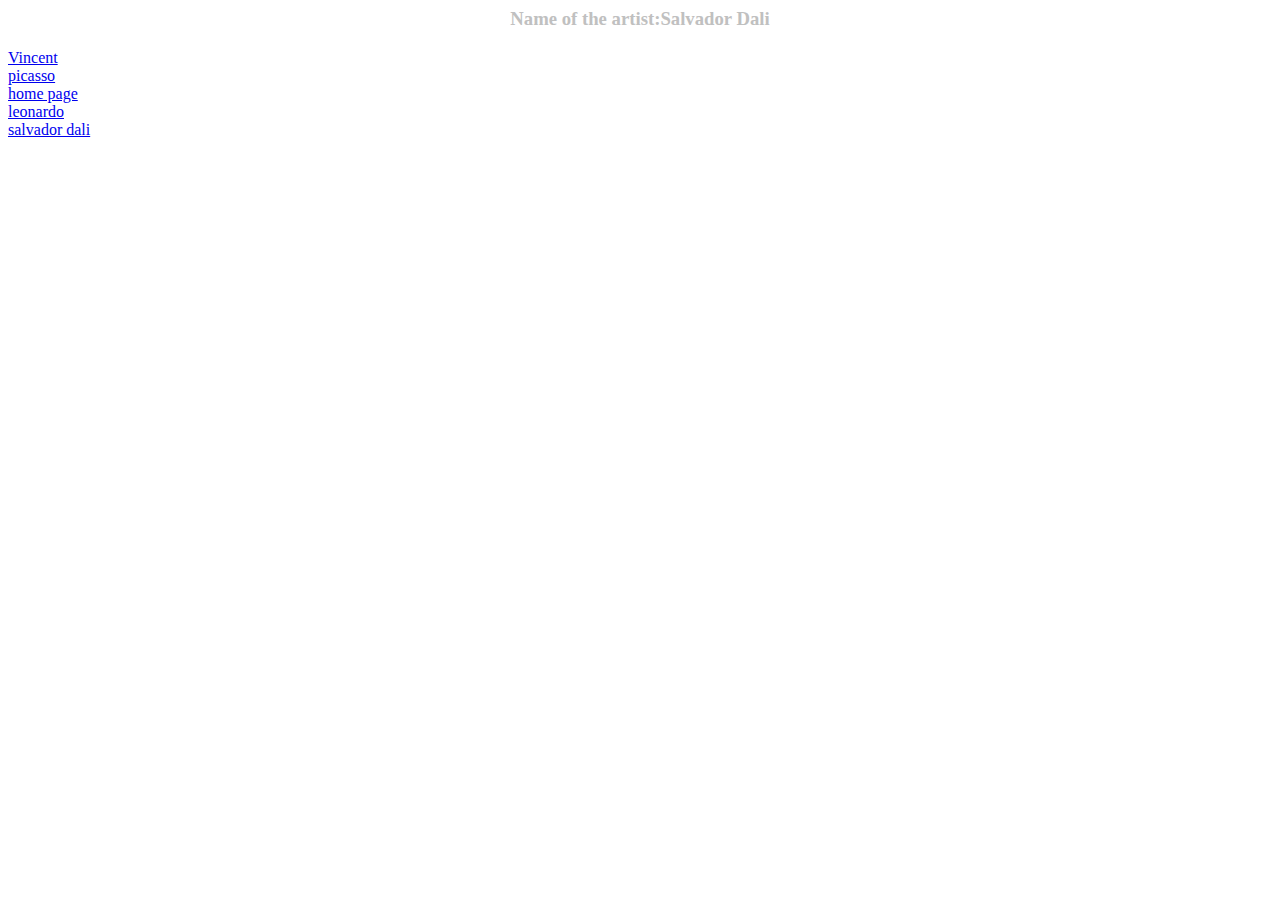
==== index.html @ 796d1c0b "added the index" ====
<html>
  <head>

  </head>

  <body style=" background-image: url('https://www.stockvault.net/data/2010/05/31/113907/preview16.jpg'); background-repeat: no-repeat; background-position: center; background-size: 100% 100%;">
    <h3 style="color:silver; text-align:center;"> Name of the artist:Salvador Dali</h3>
    <div class="grid">
        <div class="grid-item"> <a href="vincent.html">Vincent </a> </div>
        <div class="grid-item"><a href="picasso.html">picasso</a></div>
        <div class="grid-item"><a href="index.html">home page</a></div>
        <div class="grid-item"><a href="leoardo.html">leonardo </a></div>
        <div class="grid-item"><a href="salvador.html">salvador dali</a></div>
    </div>
  </body>

</html>
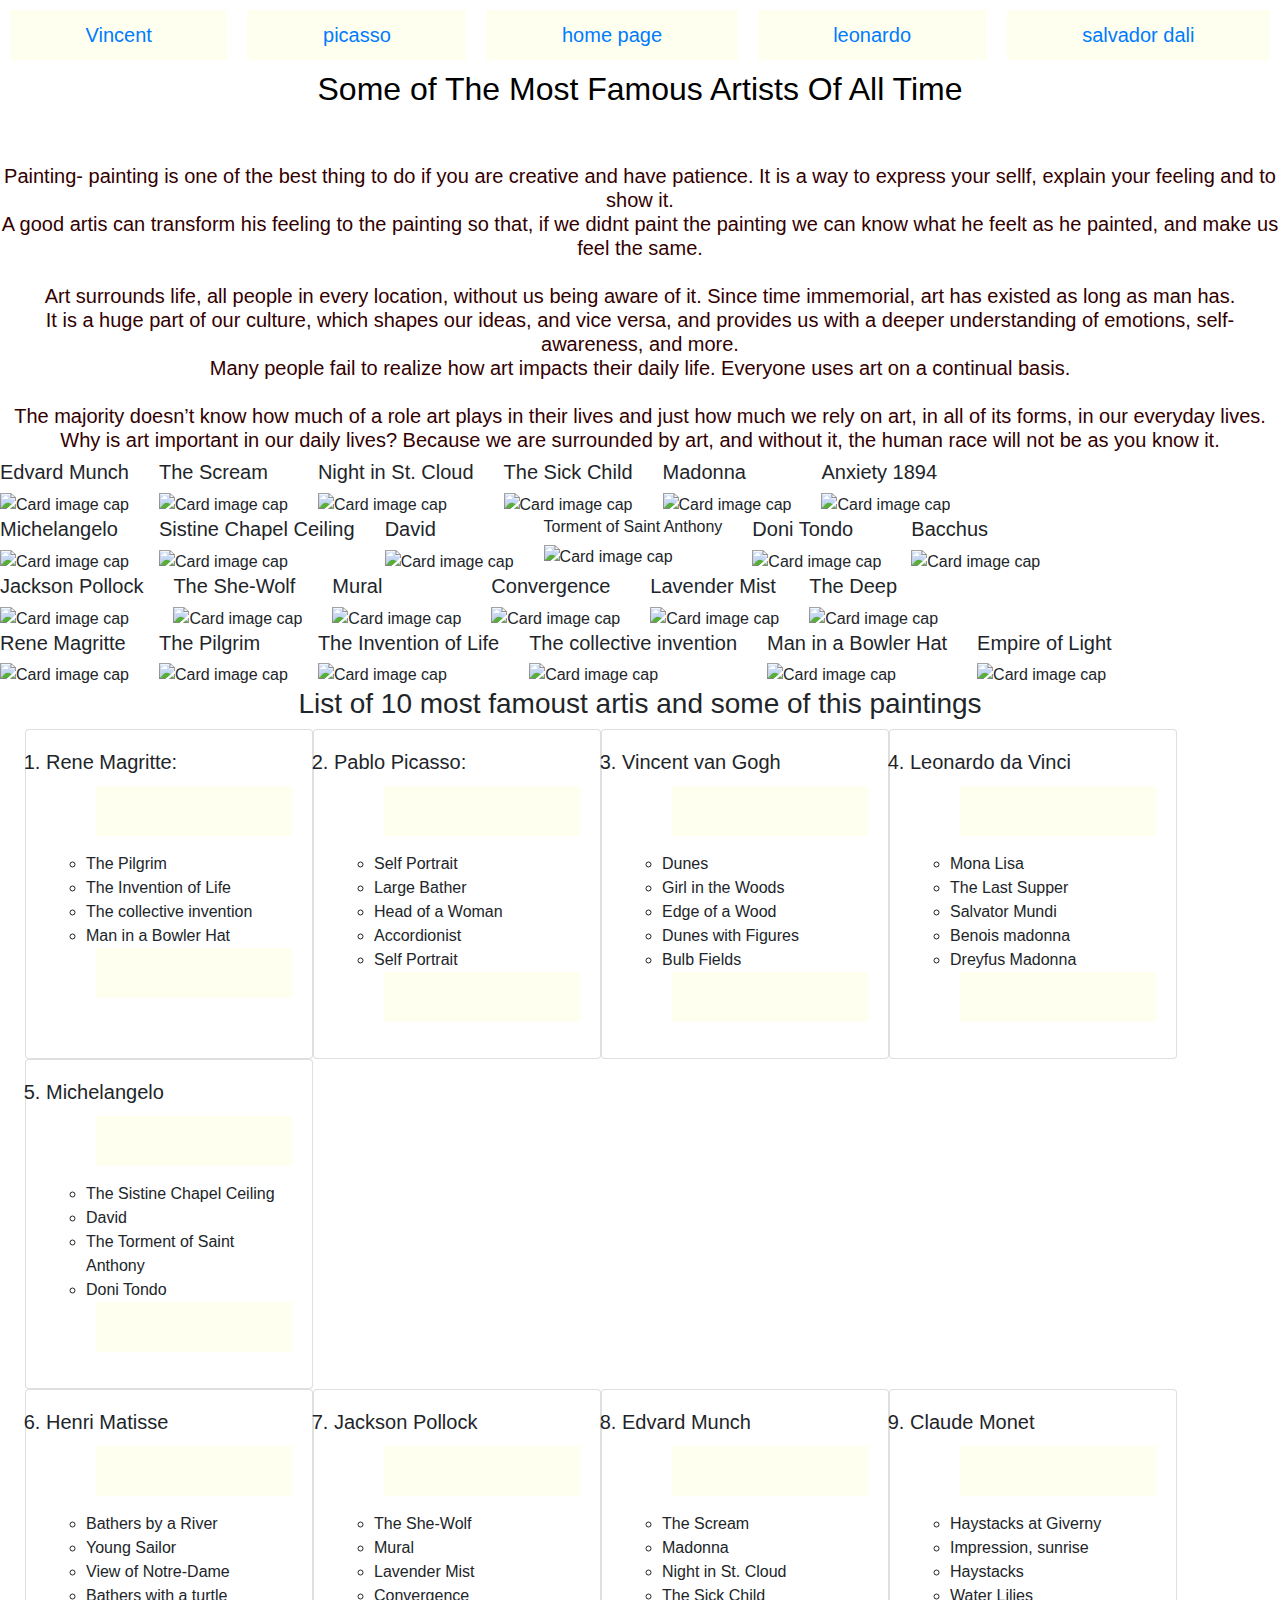
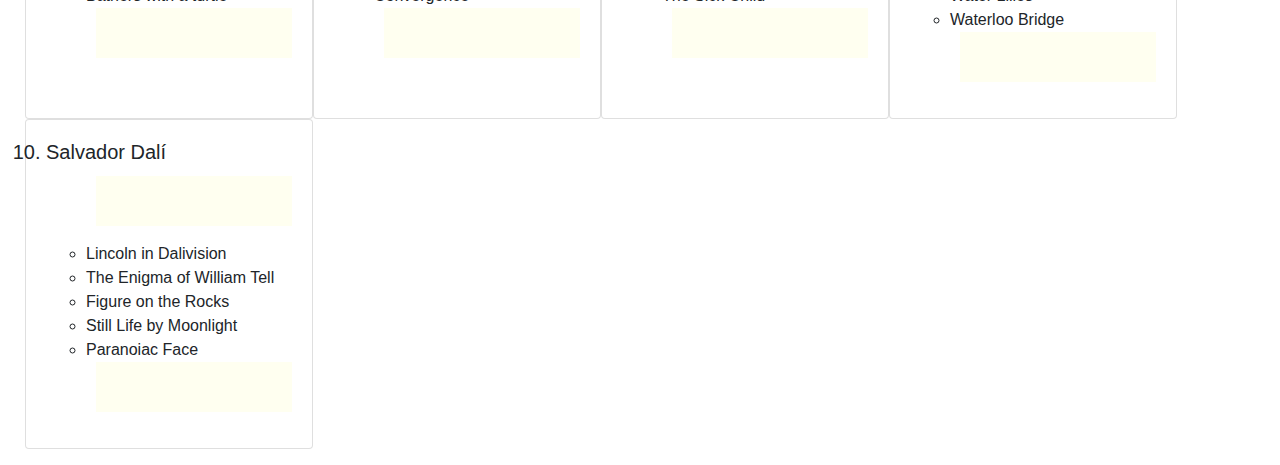
==== commit 62b39e55: "finished the index" ====
--- a/index.html
+++ b/index.html
@@ -1,17 +1,341 @@
+
+<!DOCTYPE html>
 <html>
-  <head>
-
-  </head>
-
-  <body style=" background-image: url('https://www.stockvault.net/data/2010/05/31/113907/preview16.jpg'); background-repeat: no-repeat; background-position: center; background-size: 100% 100%;">
-    <h3 style="color:silver; text-align:center;"> Name of the artist:Salvador Dali</h3>
-    <div class="grid">
-        <div class="grid-item"> <a href="vincent.html">Vincent </a> </div>
-        <div class="grid-item"><a href="picasso.html">picasso</a></div>
-        <div class="grid-item"><a href="index.html">home page</a></div>
-        <div class="grid-item"><a href="leoardo.html">leonardo </a></div>
-        <div class="grid-item"><a href="salvador.html">salvador dali</a></div>
-    </div>
-  </body>
-
+    <head>
+      <link rel="stylesheet" href="https://maxcdn.bootstrapcdn.com/bootstrap/4.0.0/css/bootstrap.min.css" integrity="sha384-Gn5384xqQ1aoWXA+058RXPxPg6fy4IWvTNh0E263XmFcJlSAwiGgFAW/dAiS6JXm" crossorigin="anonymous">
+      <link rel="stylesheet" href="style.css">
+
+        <title>art </title>
+        <meta name="viewport" content="width=device-width, initial-scale=1.0">
+        <style>
+        @media (max-width: 822px){
+              .painting{
+                padding-left:0px;
+                display: flex;
+                flex-wrap: wrap;
+                margin-left: 0;
+                margin-right: 0;
+              }
+              #mainTextindex{
+                padding-left:0px;
+                display: flex;
+                flex-wrap: wrap;
+                margin-left: 0;
+                margin-right: 0;
+              }
+              .main{
+                padding-left:0px;
+                display: flex;
+                flex-wrap: wrap;
+                margin-left: 0;
+                margin-right: 0;
+              }
+          }
+          @media (max-width: 550px){
+            .grid-item{
+                padding: 0px;
+            }
+            .pictures3:hover{
+              width:210px;
+              height:300px;
+                    }
+          }
+        </style>
+    </head>
+  <body style=" background-image: url('http://www.ttctorah.org/wp-content/uploads/2015/11/6804073-nice-backgrounds-300x169.jpg'); background-repeat: no-repeat; background-position: center; background-size: 100% 100%;">
+
+        <div class="grid">
+          <div class="grid-item"> <a href="vincent.html">Vincent </a> </div>
+          <div class="grid-item"><a href="picasso.html">picasso</a></div>
+          <div class="grid-item"><a href="index.html">home page</a></div>
+          <div class="grid-item"><a href="leoardo.html">leonardo </a></div>
+          <div class="grid-item"><a href="salvador.html">salvador dali</a></div>
+        </div>
+        <div class="main" style="text-align:center; color:#330000;">
+            <h2 style="text-align:center; color:black;" class="title">Some of The Most Famous Artists Of All Time</h2><br><br>
+        <h5>  Painting- painting is one of the best thing to do if you are creative and have patience. It is a way to express your sellf, explain your feeling and to show it.<br>
+
+          A good artis can transform his feeling to the painting so that, if we didnt paint the painting we can know what he feelt as he painted, and make us feel the same.<br>
+
+          <br>
+          Art surrounds life, all people in every location, without us being aware of it.  Since time immemorial, art has existed as long as man has.<br> It is a huge part of our culture, which shapes our ideas, and vice versa, and provides us with a deeper understanding of emotions, self-awareness, and more.<br>
+
+          Many people fail to realize how art impacts their daily life. Everyone uses art on a continual basis.<br><br> The majority doesn’t know how much of a role art plays in their lives and just how much we rely on art, in all of its forms, in our everyday lives.<br>
+
+          Why is art important in our daily lives? Because we are surrounded by art, and without it, the human race will not be as you know it.
+        </h5>
+        </div>
+
+        <div class="painting">
+        <div class="row" >
+          <div class="col-auto">
+                <h5>Edvard Munch</h5>
+                <img  src="https://www.biography.com/.image/ar_1:1%2Cc_fill%2Ccs_srgb%2Cg_face%2Cq_auto:good%2Cw_300/MTQzMDAyNzYyNTU1MTcyMDQ1/edvard-munch-self-portraitjpg.jpg" alt="Card image cap" class="pictures3">
+          </div>
+          <div class="col-auto">
+                <h5 >The Scream</h5>
+                <img  src="https://steemitimages.com/DQmVZVu96inZnmmxUJ7LaSBPj3YirjDx4SSqJmr4jC9aq3r/123-The-Scream-Edvard-Munch-Bespoke-Frame.jpg" alt="Card image cap" class="pictures3">
+          </div>
+          <div class="col-auto">
+                <h5 >Night in St. Cloud</h5>
+                <img  src="https://upload.wikimedia.org/wikipedia/commons/thumb/a/a4/Edvard_Munch_-_Night_in_Saint-Cloud_%281890%29%2C_NG.M.01111.jpg/498px-Edvard_Munch_-_Night_in_Saint-Cloud_%281890%29%2C_NG.M.01111.jpg" alt="Card image cap" class="pictures3">
+          </div>
+            <div class="col-auto">
+                <h5 >The Sick Child</h5>
+                <img  src="https://upload.wikimedia.org/wikipedia/commons/thumb/9/99/Edvard_Munch_-_The_sick_child_%281907%29_-_Tate_Modern.jpg/598px-Edvard_Munch_-_The_sick_child_%281907%29_-_Tate_Modern.jpg" alt="Card image cap" class="pictures3">
+            </div>
+            <div class="col-auto">
+                <h5 >Madonna</h5>
+                <img  src="https://upload.wikimedia.org/wikipedia/commons/thumb/f/f8/Edvard_Munch_-_Madonna_-_Google_Art_Project_%28495100%29.jpg/330px-Edvard_Munch_-_Madonna_-_Google_Art_Project_%28495100%29.jpg" alt="Card image cap" class="pictures3">
+            </div>
+            <div class="col-auto">
+                <h5 >Anxiety 1894</h5>
+                <img  src="https://www.edvardmunch.org/images/thumbs/Anxiety-1894.jpg" alt="Card image cap" class="pictures3">
+            </div>
+        </div>
+
+        <div class="row" >
+          <div class="col-auto">
+                <h5>Michelangelo</h5>
+                <img  src="https://www.biography.com/.image/ar_1:1%2Cc_fill%2Ccs_srgb%2Cg_face%2Cq_auto:good%2Cw_300/MTY2NzA3MjM3ODkxMzUxODQ0/michelangelo-buonarroti-1474---1563-circa-1525-original-publication-people-disc---ha0420-photo-by-hulton-archive_getty-images.jpg" alt="Card image cap" class="pictures3">
+          </div>
+          <div class="col-auto">
+                <h5 >Sistine Chapel Ceiling</h5>
+                <img  src="https://upload.wikimedia.org/wikipedia/commons/thumb/a/a9/Sistine_Chapel_ceiling_02.jpg/495px-Sistine_Chapel_ceiling_02.jpg" alt="Card image cap" class="pictures3">
+          </div>
+          <div class="col-auto">
+                <h5 >David</h5>
+                <img  src="https://upload.wikimedia.org/wikipedia/commons/a/a0/%27David%27_by_Michelangelo_Fir_JBU002.jpg" alt="Card image cap" class="pictures3">
+          </div>
+            <div class="col-auto">
+                <h6>Torment of Saint Anthony</h6>
+                <img  src="https://upload.wikimedia.org/wikipedia/commons/b/b1/Michelangelo_Buonarroti_-_The_Torment_of_Saint_Anthony_-_Google_Art_Project.jpg" alt="Card image cap" class="pictures3">
+            </div>
+            <div class="col-auto">
+                <h5 >Doni Tondo</h5>
+                <img  src="https://upload.wikimedia.org/wikipedia/commons/thumb/e/e1/Tondo_Doni%2C_por_Miguel_%C3%81ngel.jpg/450px-Tondo_Doni%2C_por_Miguel_%C3%81ngel.jpg" alt="Card image cap" class="pictures3">
+            </div>
+            <div class="col-auto">
+                <h5 >Bacchus</h5>
+                <img  src="https://img.theculturetrip.com/1440x/smart/wp-content/uploads/2016/01/Madonna-of-Bruges.jpg" alt="Card image cap" class="pictures3">
+            </div>
+        </div>
+        <div class="row" >
+          <div class="col-auto">
+                <h5>Jackson Pollock</h5>
+                <img  src="https://encrypted-tbn0.gstatic.com/images?q=tbn%3AANd9GcSTrCece9gZ5RPmidqPkLeNZQRTgrCeSTytTtCdJhX5Tochm12n&usqp=CAU" alt="Card image cap" class="pictures3">
+          </div>
+          <div class="col-auto">
+                <h5 >The She-Wolf</h5>
+                <img  src="https://www.moma.org/media/W1siZiIsIjIwMzA5OCJdLFsicCIsImNvbnZlcnQiLCItcXVhbGl0eSA5MCAtcmVzaXplIDIwMDB4MjAwMFx1MDAzZSJdXQ.jpg?sha=c12e631b35968e5f" alt="Card image cap" class="pictures3">
+          </div>
+          <div class="col-auto">
+                <h5 >Mural</h5>
+                <img  src="https://4.bp.blogspot.com/-IaXZBk14QJU/Wg4QyREa1qI/AAAAAAAAOSQ/1Nw4rL7Zelsu1wKL6jrA_ojdzAJnmMGlACLcBGAs/s1600/banner-pollock_mural.jpg" alt="Card image cap" class="pictures3">
+          </div>
+            <div class="col-auto">
+                <h5 >Convergence</h5>
+                <img  src="https://www.reproduction-gallery.com/catalogue/uploads/1033298781_large-image_jacksonpollocklavendermistlg.jpg" alt="Card image cap" class="pictures3">
+            </div>
+            <div class="col-auto">
+                <h5 >Lavender Mist</h5>
+                <img  src="https://uploads4.wikiart.org/images/paul-jackson-pollock/not-detected.jpg" alt="Card image cap" class="pictures3">
+            </div>
+            <div class="col-auto">
+                <h5 >The Deep</h5>
+                <img  src="https://www.jackson-pollock.org/images/paintings/the-deep.jpg" alt="Card image cap" class="pictures3">
+            </div>
+        </div>
+        <div class="row" >
+          <div class="col-auto">
+                <h5>Rene Magritte</h5>
+                <img  src="https://upload.wikimedia.org/wikipedia/he/thumb/9/92/Wolleh_magritte.jpg/250px-Wolleh_magritte.jpg" alt="Card image cap" class="pictures3">
+          </div>
+          <div class="col-auto">
+                <h5 >The Pilgrim</h5>
+                <img  src="https://www.renemagritte.org/images/paintings/the-pilgrim.jpg" alt="Card image cap" class="pictures3">
+          </div>
+          <div class="col-auto">
+                <h5 >The Invention of Life</h5>
+                <img  src="https://www.renemagritte.org/images/paintings/the-invention-of-life.jpg" alt="Card image cap" class="pictures3">
+          </div>
+            <div class="col-auto">
+                <h5 >The collective invention</h5>
+                <img  src="https://www.renemagritte.org/images/paintings/the-collective-invention.jpg" alt="Card image cap" class="pictures3">
+            </div>
+            <div class="col-auto">
+                <h5 >Man in a Bowler Hat</h5>
+                <img  src="https://www.renemagritte.org/images/paintings/man-in-a-bowler-hat.jpg" alt="Card image cap" class="pictures3">
+            </div>
+            <div class="col-auto">
+                <h5 >Empire of Light</h5>
+                <img  src="https://www.renemagritte.org/images/paintings/empire-of-light.jpg" alt="Card image cap" class="pictures3">
+            </div>
+        </div>
+      </div>
+      <div id="mainTextindex">
+      <h3 style="text-align:center;" > List of 10 most famoust artis and some of this paintings</h3>
+        <ol>
+          <div class="row">
+        <div class="card" style="width: 18rem;">
+           <div class="card-body">
+             <h5 class="card-title">
+               <li>Rene Magritte:</li>
+             </h5>
+             <p class="card-text">
+             <ul>
+               <li>The Pilgrim </li>
+               <li>The Invention of Life</li>
+               <li>The collective invention</li>
+               <li>Man in a Bowler Hat</li>
+            </ul>
+          </p>
+        </div>
+      </div>
+      <div class="card" style="width: 18rem;">
+         <div class="card-body">
+           <h5 class="card-title">
+             <li>Pablo Picasso:</li>
+           </h5>
+           <p class="card-text">
+           <ul>
+             <li>Self Portrait</li>
+             <li>Large Bather</li>
+             <li>Head of a Woman</li>
+             <li>Accordionist</li>
+             <li>Self Portrait</li>
+          </ul>
+        </p>
+      </div>
+    </div>
+    <div class="card" style="width: 18rem;">
+       <div class="card-body">
+         <h5 class="card-title">
+          <li>Vincent van Gogh</li>
+         </h5>
+         <p class="card-text">
+         <ul>
+           <li>Dunes </li>
+           <li>Girl in the Woods</li>
+           <li>Edge of a Wood</li>
+           <li>Dunes with Figures</li>
+           <li>Bulb Fields</li>
+        </ul>
+      </p>
+    </div>
+    </div>
+    <div class="card" style="width: 18rem;">
+       <div class="card-body">
+         <h5 class="card-title">
+             <li>Leonardo da Vinci</li>
+         </h5>
+         <p class="card-text">
+         <ul>
+           <li>Mona Lisa</li>
+           <li>The Last Supper</li>
+           <li>Salvator Mundi</li>
+           <li>Benois madonna</li>
+           <li>Dreyfus Madonna</li>
+        </ul>
+      </p>
+    </div>
+  </div>
+  <div class="card" style="width: 18rem;">
+     <div class="card-body">
+       <h5 class="card-title">
+           <li>Michelangelo</li>
+       </h5>
+       <p class="card-text">
+         <ul>
+           <li>The Sistine Chapel Ceiling</li>
+           <li>David</li>
+           <li>The Torment of Saint Anthony</li>
+           <li>Doni Tondo</li>
+         </ul>
+    </p>
+  </div>
+</div>
+</div>
+  <div class="row">
+    <div class="card" style="width: 18rem;">
+      <div class="card-body">
+        <h5 class="card-title">
+          <li>Henri Matisse</li>
+        </h5>
+        <p class="card-text">
+          <ul>
+            <li>Bathers by a River</li>
+            <li>Young Sailor</li>
+            <li>View of Notre-Dame</li>
+            <li>Bathers with a turtle</li>
+          </ul>
+        </p>
+      </div>
+    </div>
+    <div class="card" style="width: 18rem;">
+      <div class="card-body">
+        <h5 class="card-title">
+          <li>Jackson Pollock</li>
+        </h5>
+        <p class="card-text">
+          <ul>
+            <li>The She-Wolf</li>
+            <li>Mural</li>
+            <li>Lavender Mist</li>
+            <li>Convergence</li>
+          </ul>
+        </p>
+      </div>
+    </div>
+    <div class="card" style="width: 18rem;">
+      <div class="card-body">
+        <h5 class="card-title">
+          <li>Edvard Munch</li>
+        </h5>
+        <p class="card-text">
+          <ul>
+            <li>The Scream</li>
+            <li>Madonna</li>
+            <li>Night in St. Cloud</li>
+            <li>The Sick Child</li>
+          </ul>
+        </p>
+      </div>
+    </div>
+    <div class="card" style="width: 18rem;">
+      <div class="card-body">
+        <h5 class="card-title">
+          <li>Claude Monet</li>
+        </h5>
+        <p class="card-text">
+          <ul>
+            <li>Haystacks at Giverny</li>
+            <li>Impression, sunrise</li>
+            <li>Haystacks</li>
+            <li>Water Lilies</li>
+            <li>Waterloo Bridge</li>
+          </ul>
+        </p>
+      </div>
+    </div>
+    <div class="card" style="width: 18rem;">
+      <div class="card-body">
+        <h5 class="card-title">
+          <li>Salvador Dalí</li>
+        </h5>
+        <p class="card-text">
+          <ul>
+            <li>Lincoln in Dalivision</li>
+            <li>The Enigma of William Tell</li>
+            <li>Figure on the Rocks</li>
+            <li>Still Life by Moonlight</li>
+            <li>Paranoiac Face</li>
+          </ul>
+        </p>
+      </div>
+    </div>
+  </div>
+</ol>
+</div>
+</body>
 </html>
--- a/style.css
+++ b/style.css
@@ -0,0 +1,66 @@
+
+  #headTable{
+        width:100%;
+        text-align:center;
+        height:7%;
+      }
+   .headtd{
+        background-image: url("https://bgfons.com/uploads/rainbow/rainbow_texture679.jpg");
+    }
+    p{
+        margin-left: 2.5em;padding: 0 7em 2em 0;border-width: 20px;padding-left: 20px;padding-top: 10px;
+        color:black;
+        font-size: 20px;
+        text-align: left;
+        background-color: hsla(60, 100%, 90%, 0.3);
+    }
+    .pictures{
+        padding-bottom: 25px;
+        padding-top: 25px;
+        width:80%;
+        height:110%;
+        transition: width 2s, height 2s, transform 2s;
+    }
+    .pictures:hover{
+        width:120%;
+        height:130%;
+        transform: rotate(360deg);
+        }
+    #mainBody{
+        width:100%;
+    }
+    .grid {
+        background-image: url("https://bgfons.com/uploads/rainbow/rainbow_texture679.jpg");
+        display: grid;
+        padding: 10px;
+        grid-column-gap: 20px;
+        grid-row-gap: 20px;
+        grid-template-columns: auto auto auto auto auto;
+    }
+    .grid-item {
+        background-color: hsla(60, 100%, 90%, 0.3);
+        font-size: 20px;
+        padding: 10px;
+        text-align: center;
+    }
+    .container {
+        padding-left: 250px;
+        text-align: center;
+        display: flex;
+        flex-wrap: wrap;
+        margin-left: 100px;
+        margin-right: 100px;
+       background-color: hsla(36, 100%, 50%, 0.3);
+              }
+    .container > div {
+        font-size: 20px;
+        margin: 50px;
+        padding: 30px;
+        width: 30%;
+        height:200px;
+              }
+    div > .text{
+        height:20%;
+        background-color: hsla(60, 100%, 90%, 0.3);
+        margin-left: 2.5em;padding: 0 7em 2em 0;border-width: 20px;padding-left: 20px;padding-top: 10px;
+          }
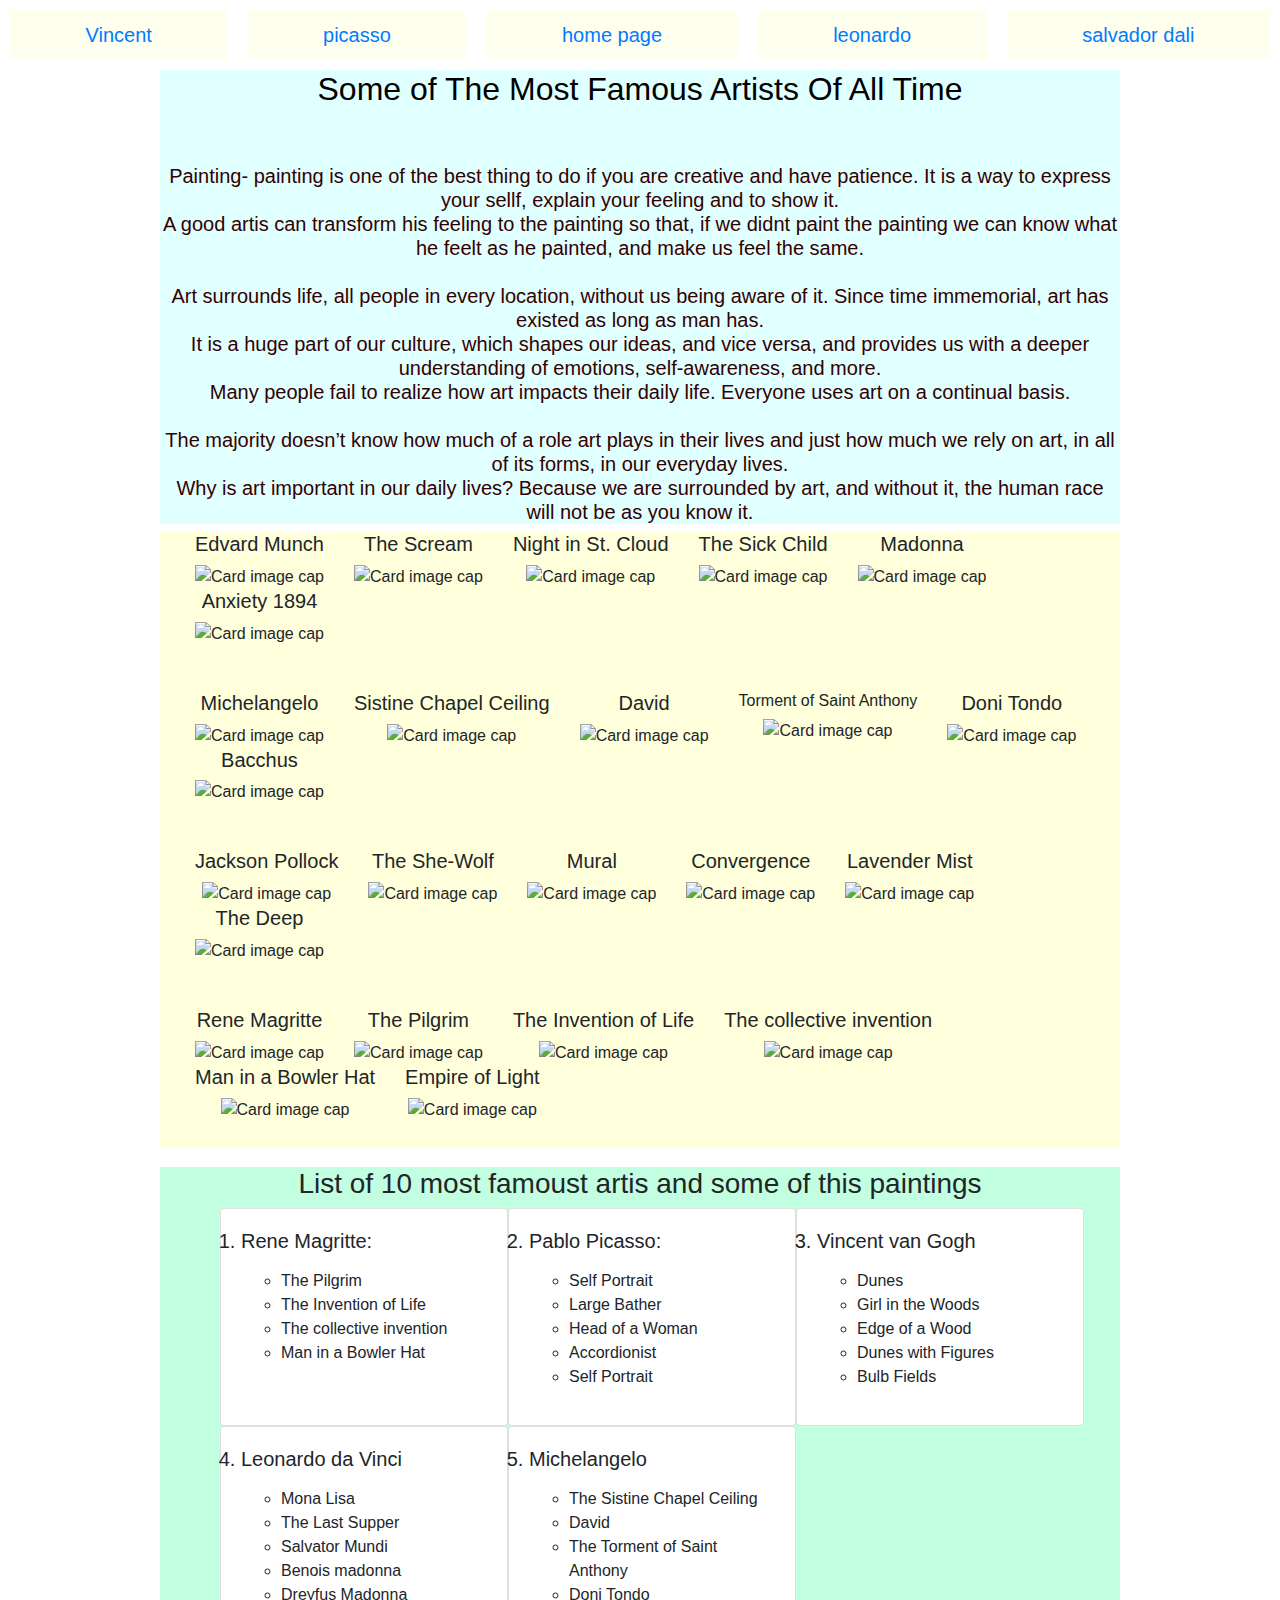
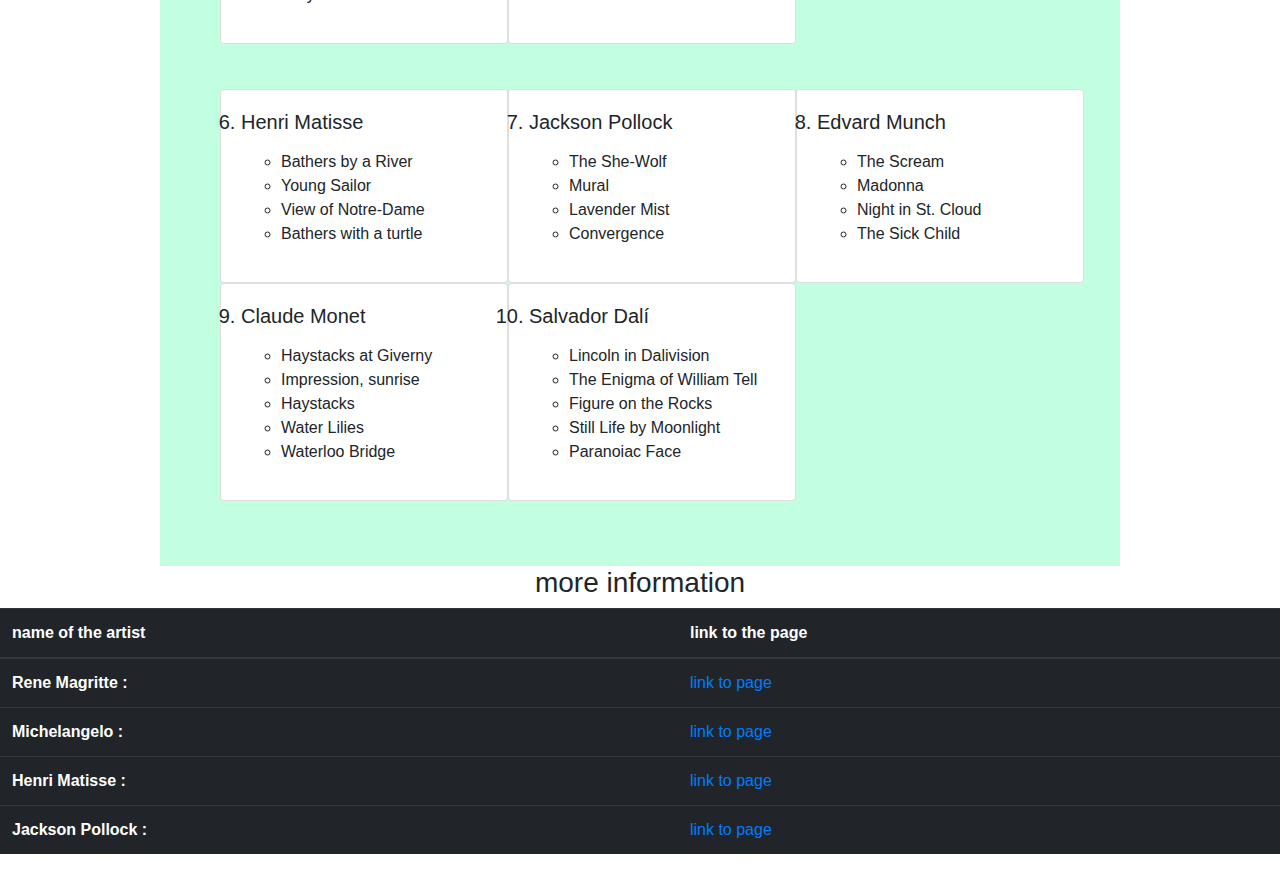
==== commit 3722929b: "added the table" ====
--- a/index.html
+++ b/index.html
@@ -337,5 +337,32 @@
   </div>
 </ol>
 </div>
+<h3 style="text-align:center">more information</h3>
+<table class="table table-dark">
+  <thead>
+    <tr>
+      <th scope="col">name of the artist</th>
+      <th scope="col">link to the page</th>
+    </tr>
+  </thead>
+  <tbody>
+    <tr>
+      <th scope="row">Rene Magritte :</th>
+      <td><a href="https://www.renemagritte.org/">link to page</a></td>
+    </tr>
+    <tr>
+      <th scope="row">Michelangelo :</th>
+      <td><a href="https://www.biography.com/artist/michelangelo">link to page</a></td>
+    </tr>
+    <tr>
+      <th scope="row">Henri Matisse :</th>
+      <td><a href="https://www.henrimatisse.org/">link to page</a></td>
+    </tr>
+    <tr>
+      <th scope="row">Jackson Pollock :</th>
+      <td><a href="https://www.wikiart.org/en/jackson-pollock">link to page</a></td>
+    </tr>
+  </tbody>
+</table>
 </body>
 </html>
--- a/style.css
+++ b/style.css
@@ -1,22 +1,6 @@
-
-  #headTable{
-        width:100%;
-        text-align:center;
-        height:7%;
-      }
-   .headtd{
-        background-image: url("https://bgfons.com/uploads/rainbow/rainbow_texture679.jpg");
-    }
-    p{
-        margin-left: 2.5em;padding: 0 7em 2em 0;border-width: 20px;padding-left: 20px;padding-top: 10px;
-        color:black;
-        font-size: 20px;
-        text-align: left;
-        background-color: hsla(60, 100%, 90%, 0.3);
-    }
-    .pictures{
-        padding-bottom: 25px;
-        padding-top: 25px;
+     .pictures, .pictures2{
+        padding-bottom: 20px;
+        padding-top: 10px;
         width:80%;
         height:110%;
         transition: width 2s, height 2s, transform 2s;
@@ -26,8 +10,32 @@
         height:130%;
         transform: rotate(360deg);
         }
-    #mainBody{
-        width:100%;
+    .pictures2:hover{
+        width:110%;
+        height:140%;
+            }
+    .pictures3{
+      width:200px;
+      height:200px;
+
+      transition: width 1s, height 1s, transform 1s;
+    }
+    .pictures3:hover{
+      width:300px;
+      height:300px;
+            }
+    .painting{
+    background-color: hsla(60, 100%, 90%, 0.7);
+    text-align: center;
+    margin-left: 10em;
+    margin-right: 10em;
+
+    }
+    #mainTextindex{
+      margin-left: 10em;
+      margin-right: 10em;
+      padding-bottom: 20px;
+      background-color: hsla(150, 100%, 80%, 0.6);
     }
     .grid {
         background-image: url("https://bgfons.com/uploads/rainbow/rainbow_texture679.jpg");
@@ -48,19 +56,30 @@
         text-align: center;
         display: flex;
         flex-wrap: wrap;
-        margin-left: 100px;
-        margin-right: 100px;
+        margin-left: 10em;
+        margin-right: 10em;
        background-color: hsla(36, 100%, 50%, 0.3);
               }
     .container > div {
         font-size: 20px;
-        margin: 50px;
-        padding: 30px;
+        margin: 10px;
+        padding: 25px;
         width: 30%;
         height:200px;
               }
     div > .text{
         height:20%;
         background-color: hsla(60, 100%, 90%, 0.3);
-        margin-left: 2.5em;padding: 0 7em 2em 0;border-width: 20px;padding-left: 20px;padding-top: 10px;
+        margin-left: 2.5em;border-width: 20px;padding-left: 20px;padding-top: 10px;
           }
+    .row{
+        margin-left: 20px;
+        margin-bottom: 20px;
+        padding-bottom: 25px;
+          }
+    .main{
+       background-color: hsl(180, 100%, 70%, 0.2);
+       text-align: center;
+       margin-left: 10em;
+       margin-right: 10em;
+    }
